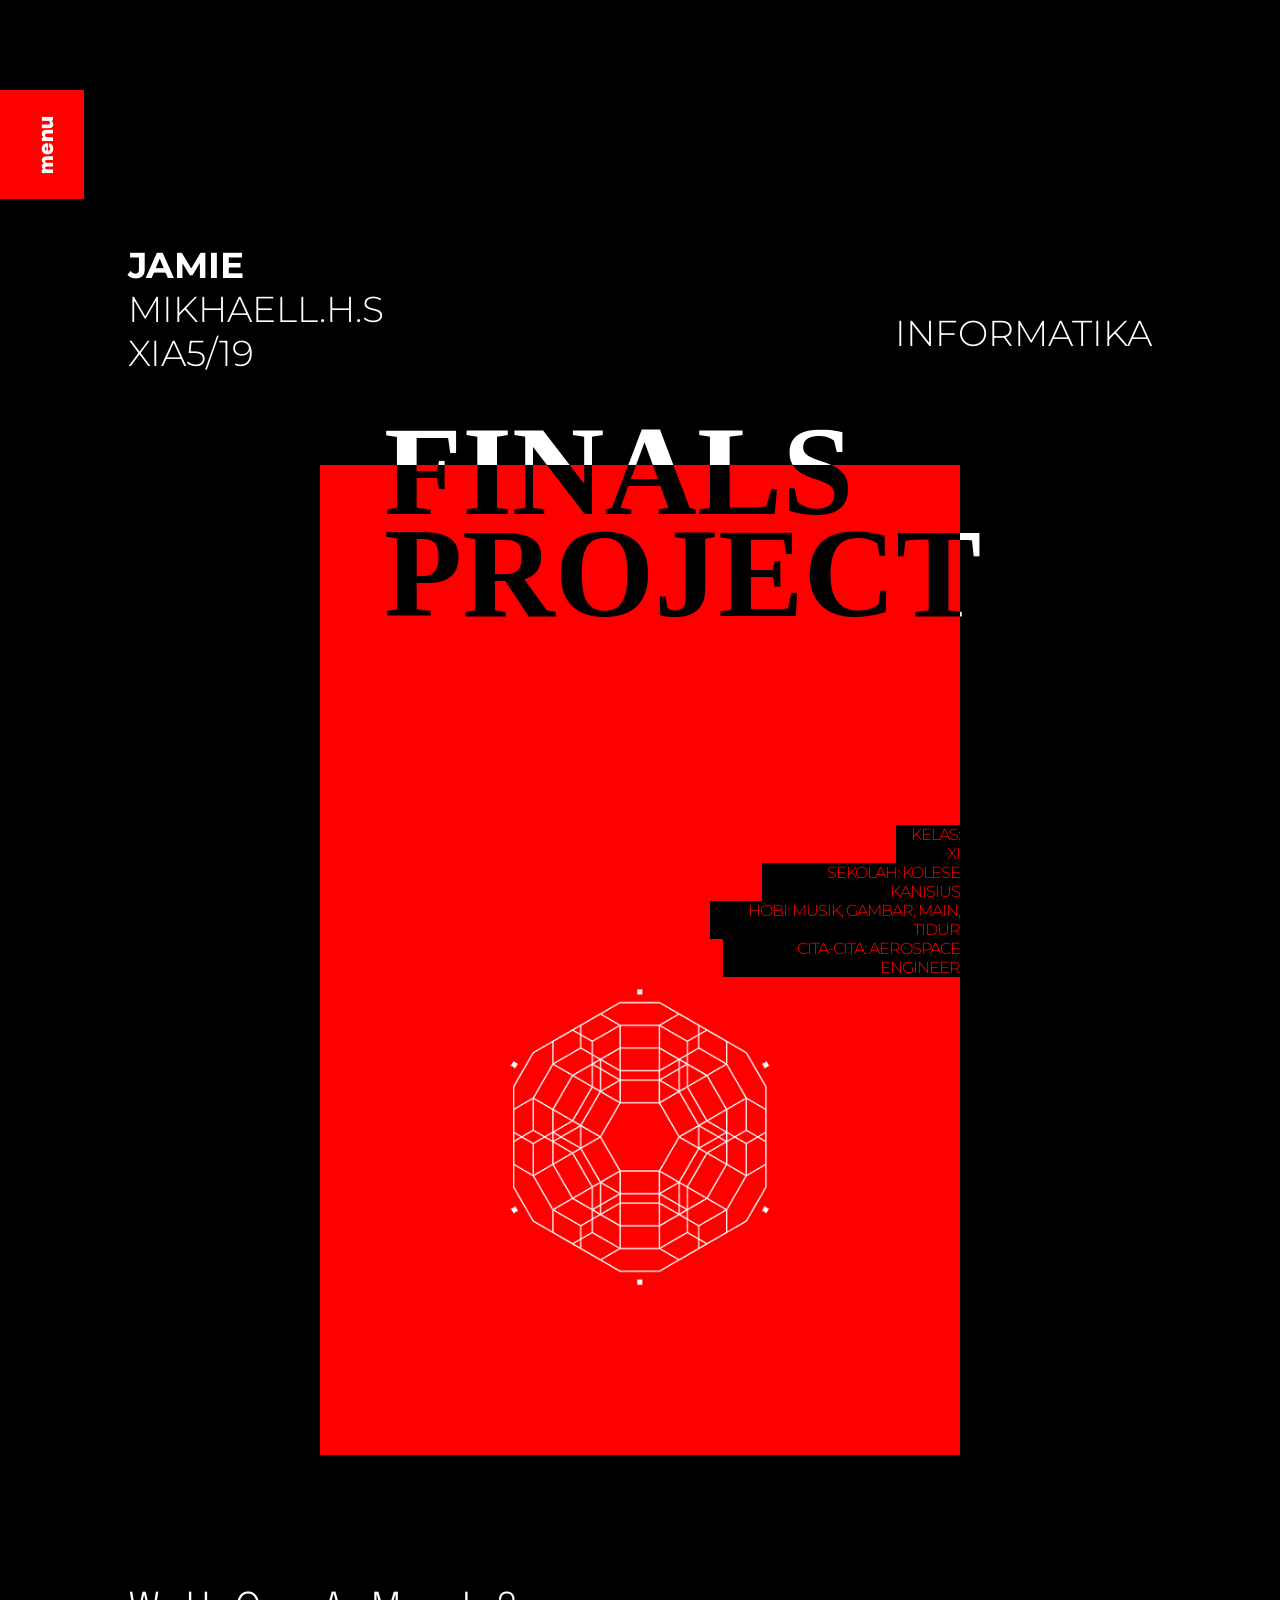
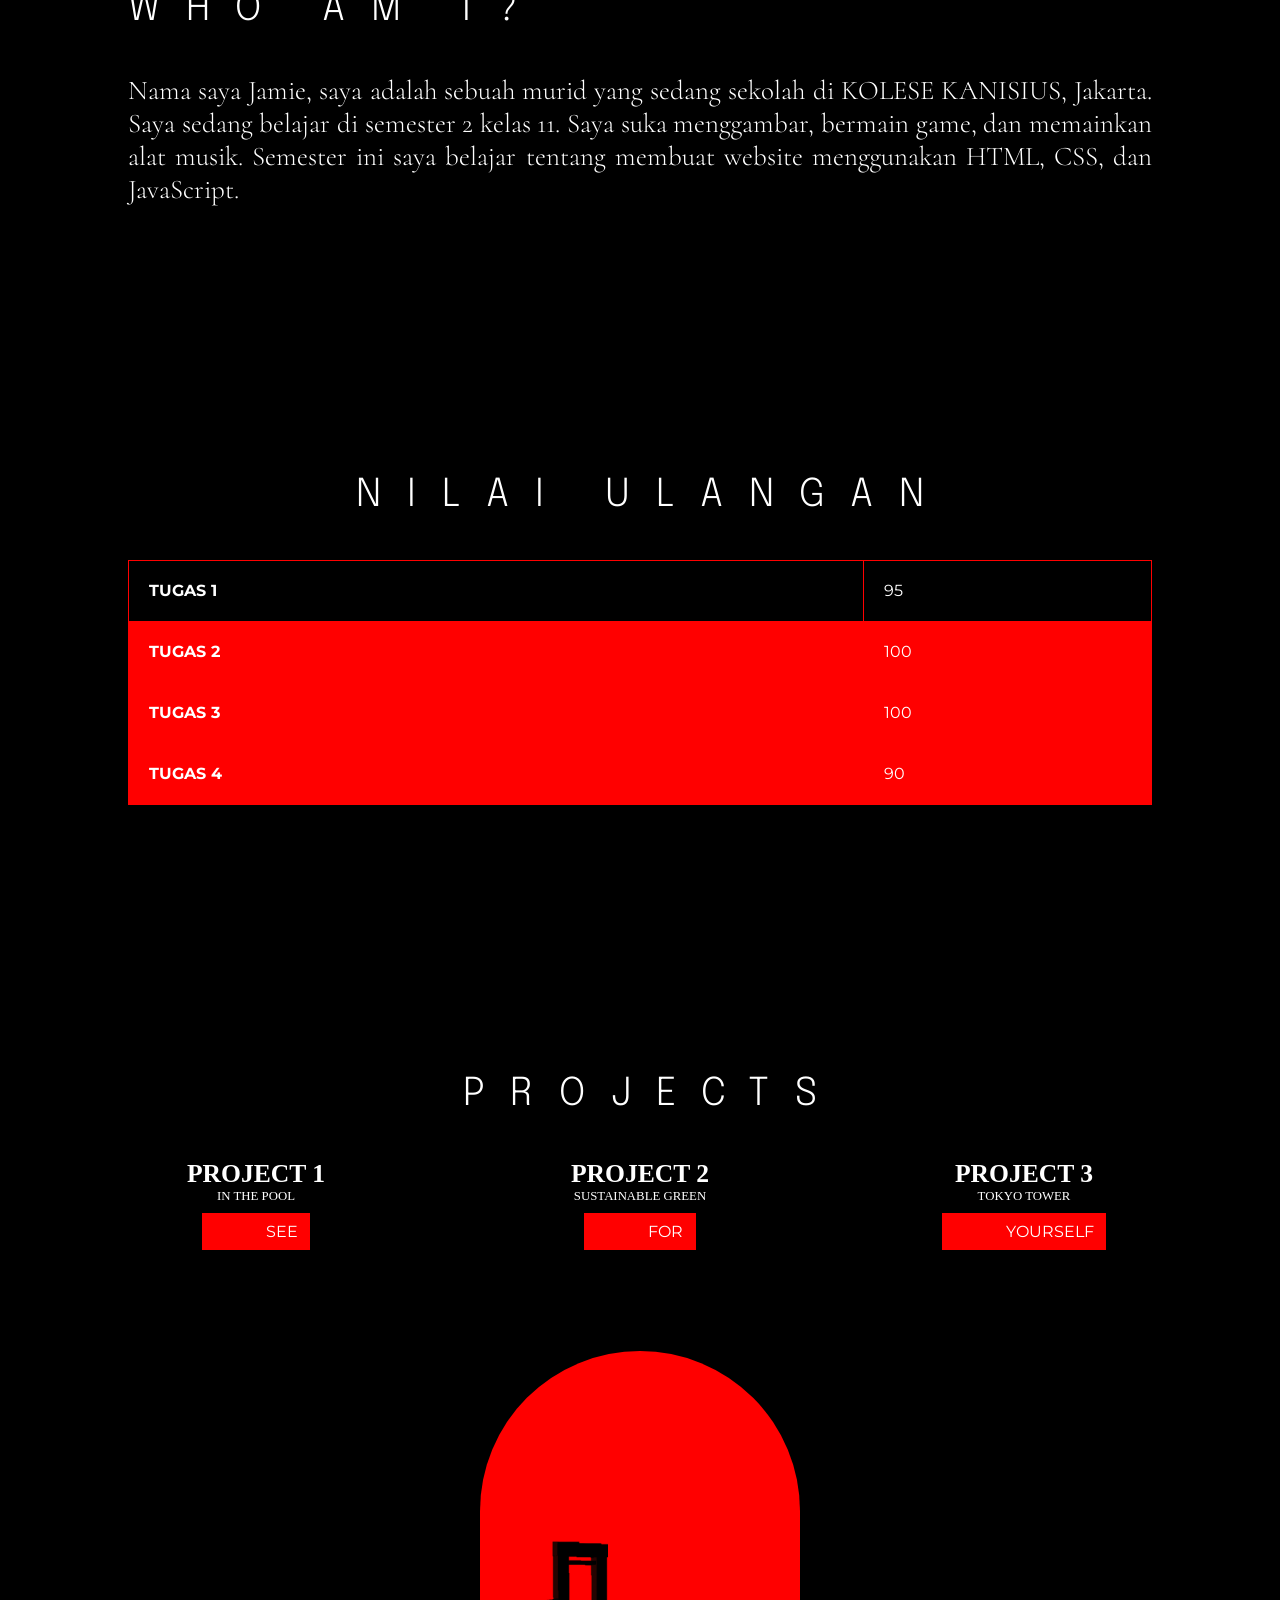
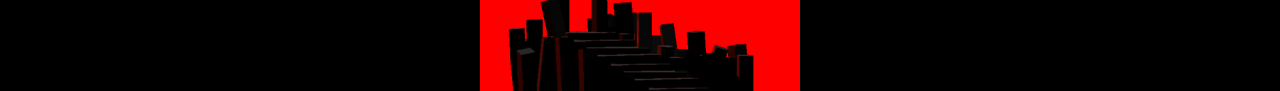
==== index.html @ e277d6a1 "Add files via upload" ====
<html>
<head>
    <title>me&me</title>
    <link rel="stylesheet" href="geomestyle.css">
    <link rel="preconnect" href="https://fonts.googleapis.com">
    <link rel="preconnect" href="https://fonts.gstatic.com" crossorigin>
    <link href="https://fonts.googleapis.com/css2?family=Cormorant:ital,wght@0,300..700;1,300..700&family=Darker+Grotesque:wght@300..900&family=Epilogue:ital,wght@0,100..900;1,100..900&family=M+PLUS+U:wght@100..900&family=Montserrat:ital,wght@0,100..900;1,100..900&family=Syncopate:wght@400;700&display=swap" rel="stylesheet">
</head>
<body>
    <script src="fine.js" defer></script>
    <nav class="navy">
        <input type="checkbox" id="mega-toggle" name="nav-toggle" class="toggle-radio">
        <div class="megan">
            <div class="menu-col">
                <a href="index.html">HOME</a>
                <a href="https://jg3003.github.io/FINALS.github.io">PROJECT 1</a>
                <a href="https://sustainablegreen-vnj.github.io/">PROJECT 2</a>
                <a href="iamthesecondihaveseennothing.html">PROJECT 3</a>
            </div>
        </div>
        <div class="dropdown">
            <label for="mega-toggle" class="droppy">menu</label>
        </div>
    </nav>
    <h2>JAMIE</h2>
    <h3>MIKHAELL.H.S</h3>
    <h3>XIA5/19</h3>
    <h3 class="right">INFORMATIKA</h3>
    <div class="scene">
        <h1 class="title white">FINALS<br>PROJECT</h1>
        <div class="cube">
        <h1 class="title black">FINALS<br>PROJECT</h1>
        <p class="bio uno">KELAS: XI</p>
        <p class="bio twos">SEKOLAH: KOLESE KANISIUS</p>
        <p class="bio tres">HOBI: MUSIK, GAMBAR, MAIN, TIDUR</p>
        <p class="bio quat">CITA-CITA: AEROSPACE ENGINEER</p>
        <img class="remember our promise" src="logoyolosiggy.png">
        </div>
    </div>
    <div class="yaper">
        <h4>WHO AM I?</h4>
        <p>
            Nama saya Jamie, saya adalah sebuah murid yang sedang sekolah di KOLESE KANISIUS, Jakarta. Saya sedang belajar di semester 2 kelas 
            11. Saya suka menggambar, bermain game, dan memainkan alat musik. Semester ini saya belajar tentang membuat website menggunakan 
            HTML, CSS, dan JavaScript.
        </p>
    </div>
    <div class="yoper">
        <h4>NILAI ULANGAN</h4>
        <table class="chair">
            <tr>
                <th>TUGAS 1</th>
                <td>95</td>
            </tr>
            <tr>
                <th>TUGAS 2</th>
                <td>100</td>
            </tr>
            <tr>
                <th>TUGAS 3</th>
                <td>100</td>
            </tr>
            <tr>
                <th>TUGAS 4</th>
                <td>90</td>
            </tr>
        </table>
    </div>
    <div class="yoper">
        <h4>PROJECTS</h4>
        <div class="cont">
            <div>
                <h5>PROJECT 1</h5>
                <p>IN THE POOL</p>
                <div class="innit">
                <a href="https://jg3003.github.io/FINALS.github.io">SEE</a>
                </div>
            </div>
            <div>
                <h5>PROJECT 2</h5>
                <p>SUSTAINABLE GREEN</p>
                <div class="innit">
                <a href="https://sustainablegreen-vnj.github.io/">FOR</a>
                </div>
            </div>
            <div>
                <h5>PROJECT 3</h5>
                <p>TOKYO TOWER</p>
                <div class="innit">
                <a href="iamthesecondihaveseennothing.html">YOURSELF</a>
                </div>
            </div>
        </div>
    </div>
</body>
<footer class="feet">
    <div class="kirkle"><img src="redgate.png"></div>
</footer>
</html>
---- geomestyle.css ----
* {
    padding: 0;
    margin: 0;
}
body p, h1, h2, h3, h4, h5, h6{
    color: white;
}
/*fontastic*/
.cormorant-fancy {
  font-family: "Cormorant", serif;
  font-optical-sizing: auto;
  font-weight: 500; /*300-700*/
  font-style: normal;
}
.montserrat-body2 {
  font-family: "Montserrat", sans-serif;
  font-optical-sizing: auto;
  font-weight: 500; /*100-900*/
  font-style: normal;
}
.syncopate-regular {
  font-family: "Syncopate", sans-serif;
  font-weight: 400;
  font-style: normal;
}

.syncopate-bold {
  font-family: "Syncopate", sans-serif;
  font-weight: 700;
  font-style: normal;
}
.darker-grotesque-body1 {
  font-family: "Darker Grotesque", sans-serif;
  font-optical-sizing: auto;
  font-weight: 500; /*300-900*/
  font-style: normal;
}
.epilogue-forgot {
  font-family: "Epilogue", sans-serif;
  font-optical-sizing: auto;
  font-weight: 500; /*100-900*/
  font-style: normal;
}
.m-plus-u-japanese {
  font-family: "M PLUS U", sans-serif;
  font-optical-sizing: auto;
  font-weight: 500; /*100-900*/
  font-style: normal;
}
/*-------------------------------------------------fontastic-------------------------------------------------*/





::-webkit-scrollbar {
    width: 7px;
}
::-webkit-scrollbar-track {
    background: rgba(117, 0, 0, 0.199);
}
::-webkit-scrollbar-thumb {
    background: red;
    border-radius: 10;
}
body {
    background-color: black;
}
.navy {
    padding: 10vh 0;
}
.dropdown {
    padding: 4vh 1vw;
    background: red;
    color: white;
    cursor: pointer;
    transition: cubic-bezier(0.075, 0.82, 0.165, 1) 0.5s;
    position: fixed;
    top: 10vh;
    left: 0;
    z-index: 100;
}
.droppy {
    display: inline-block;
    transform: rotate(-90deg);
    font-size: 3vh;
    font-weight: 900;
    cursor: pointer;
    font-family: "Darker Grotesque", sans-serif;
}
.dropdown:hover {
    padding-right: 2vw;
}
.toggle-radio {
    display: none;
}
.megan {
    position: fixed;
    top: 0;
    left: 0;
    width: 20vw;
    min-height: 100vh;
    background: rgba(8, 8, 8, 0.25);
    backdrop-filter: blur(10px);
    padding: 25vh 5vw;
    z-index: 50;
    font-family: "Montserrat", sans-serif;
    font-weight: 300;
    line-height: 2;
    display: flex;
    pointer-events: none;
    transform: translateX(-100%);
    transition: transform 0.5s cubic-bezier(0.785, 0.135, 0.15, 0.86);
}
.menu-col{
    display:flex;
    flex-direction:column;
    gap:20px;
}
.menu-col a{
    color:white;
    text-decoration:none;
    font-size:2rem;
    font-weight:700;
    transition:.3s;
}
.menu-col a:hover{
    transform:translateX(1vw);
}
.toggle-radio:checked ~ .megan{
    transform:translateX(0);
    pointer-events:auto;
}
h2, h3{
    font-family: montserrat;
    font-size: 4vh;
    padding-left: 10vw;
    color: white;
}
.right {
    float: right;
    padding-right: 10vw;
    margin-top: -5vw;
}
h2 {
    padding-top: 7vh;
}
h3 {
    font-weight: 300;
}
.scene{
    position: relative;
    margin-top: -5vh;
}
.cube{
  position:absolute;
  top:15vh;
  left:25vw;
  width:50vw;
  height:110vh;
  background:rgb(255, 0, 0);
  overflow:hidden;
}
.uno {
    margin-top: 40vh;
    margin-left: 45vw;
}
.twos {
    margin-left: 34.5vw;
}
.tres {
    margin-left: 30.5vw;
}
.quat {
    margin-left: 31.5vw;
}
.bio {
    text-align: right;
    font-family: montserrat;
    letter-spacing: -1px;
    font-weight: 300;
    color: red;
    background-color: black;
}
.title{
  font-family:syncopate;
  font-weight:700;
  font-size:10vw;
  line-height:0.8;
  position:absolute;
  top:10vh;
  left:30vw;
  margin:0;
}
.white{
  color:white;
}
.black{
  color:black;
  top:-5vh;
  left:5vw;
}
.promise {
    width: 25vw;
    margin-left: 12.5vw;
}
.yaper {
    margin-top: 140vh;
    margin-left: 10vw;
    margin-right: 10vw;
}
.yoper {
    margin: 30vh 10vw;
}
.yaper h4,.yoper h4 {
    font-family: epilogue;
    font-weight: 300;
    font-size: 3vw;
    letter-spacing: 2vw;
    color: white;
    padding-bottom: 5vh;
}
.yoper h4 {text-align: center; padding-left: 2vw;}
.yaper p, .yoper p{
    font-family: cormorant;
    font-weight: 300;
    font-size: 3vh;
    color: white;
    text-align: justify;
}
.chair {
    color: white;
    width: 100%;
    border-collapse: collapse;
    font-family: montserrat;
}
.chair th, td {
    border: 1px solid red;
    text-align: left;
    padding-left: 2vw;
    padding: 2%;
}
.chair tr:nth-child(n+2) {
    background-color: red;
    border-color: white;
}
.chair tr:nth-child(1):hover {
    background-color: rgb(14, 14, 14);
}
.chair tr:hover {
    background-color: rgb(226, 0, 0);
}
.cont {
    display: grid;
    grid-template-columns: 1fr 1fr 1fr;
    width: 100%;
    text-align: center;
    gap: 10vw;
}
.cont h5 {
    font-family: syncopate;
    font-weight: 600;
    font-size: 2vw;
}
.cont p {
    font-family: syncopate;
    font-weight: 400;
    font-size: 1vw;
    text-align: center;
    padding-bottom: 2vh;
}
.cont a{
    font-family: montserrat;
    color: white;
    text-decoration: none;
    padding: 1vh 1vw 1vh 5vw;
    background-color: red;
}
.innit {
}
.kirkle {
    width: 25vw;
    height: 25vw;
    background-color: red;
    border-radius: 50%;
    position: absolute;
}
.kirkle img {
    width: 100%;
    padding-top: 50%;
    position: absolute;
}
.feet {
    text-align-last: justify;
    text-justify: inter-word;
    width: 100%;
    display: grid;
    place-items: center;
}


/*-------------------MOBILITY---------------------*/
@media (max-width: 380px) {
    .megan {
        width: 60vw;
    }
    .title {
        font-size: 13vw;
    }
    .cube {
        left: 2vw;
        width: 96vw;
    }
    .yaper h4, .yoper h4 {
        letter-spacing: 0.2rem;
    }
}

/*---------tabby---------*/
@media (max-width: 900px) {
    .menu-col a  {
        font-size: 1rem;
    }
    .megan {
        width: 40vw;
        padding: 15vh 10vw;
    }
    .cube {
        left: 17vw;
        width: 70vw;
    }
    .title {
        left: 20vw;
        font-size: clamp(2rem, 12vw, 8rem);
    }
    .black {
        left: 3vw;
    }
    .cont {
        gap: 5vw;
    }
    .cont h5 {
        font-size: clamp(0.65rem, 2.5vw, 1.5rem);
    }
    .yaper {
        margin-top: 130vh;
    }
}
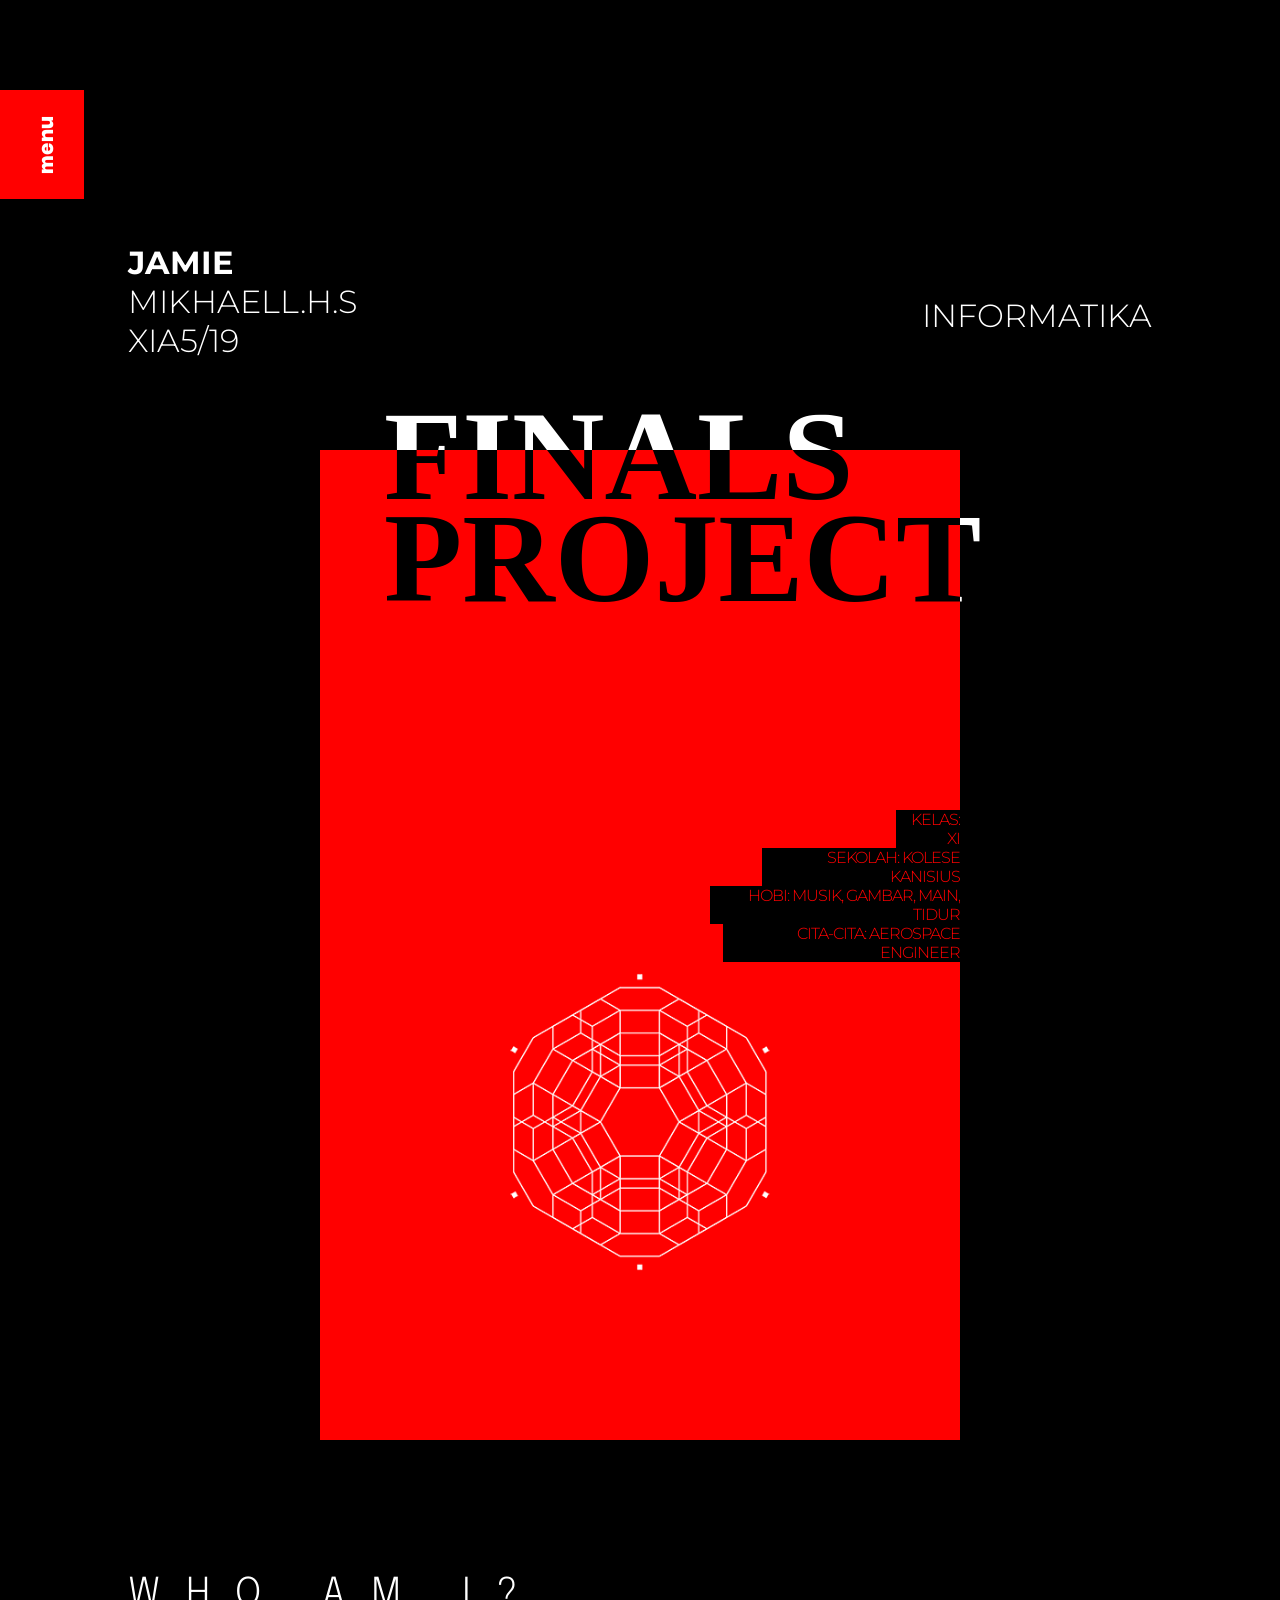
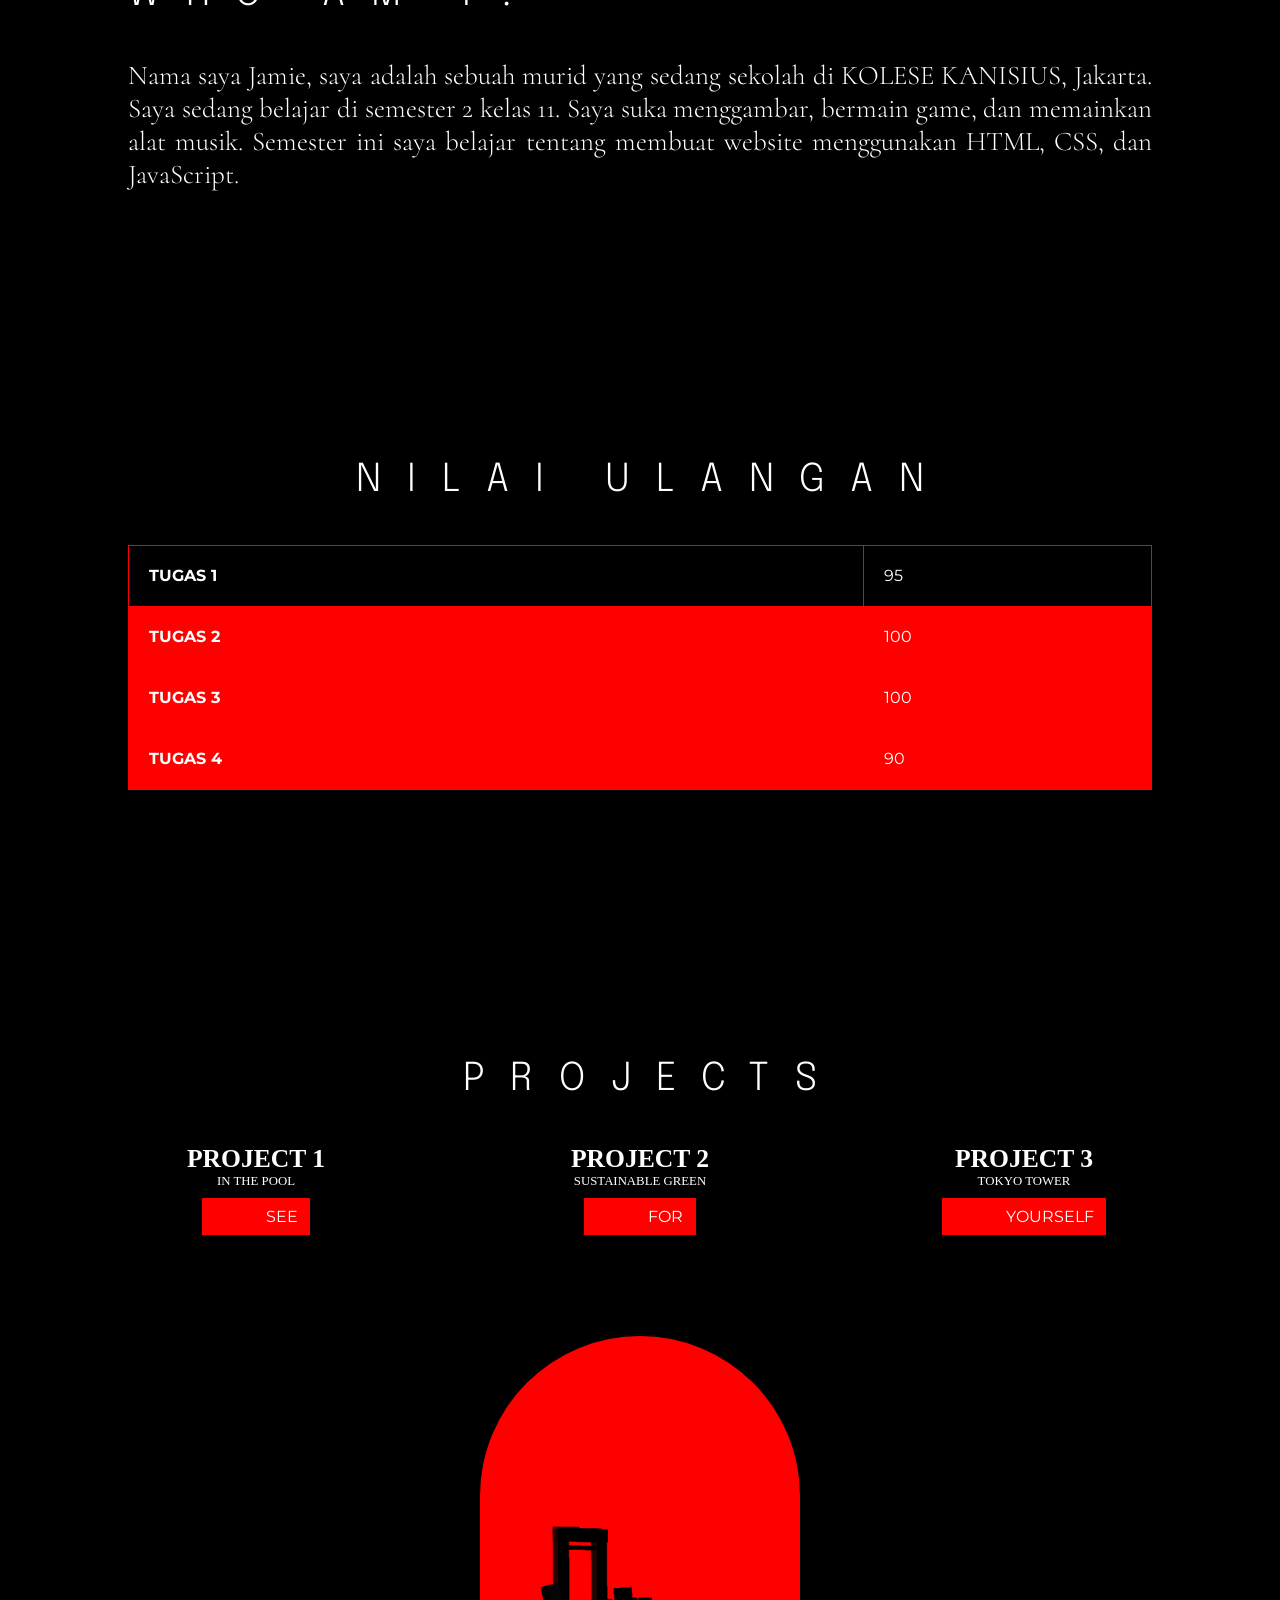
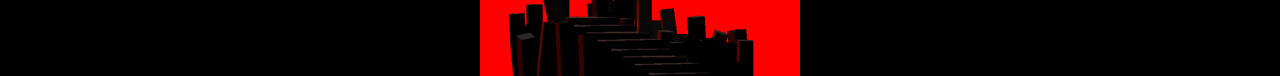
==== commit 3ebf9538: "Update index.html" ====
--- a/index.html
+++ b/index.html
@@ -22,10 +22,10 @@
             <label for="mega-toggle" class="droppy">menu</label>
         </div>
     </nav>
-    <h2>JAMIE</h2>
-    <h3>MIKHAELL.H.S</h3>
-    <h3>XIA5/19</h3>
-    <h3 class="right">INFORMATIKA</h3>
+    <h2 class="mini">JAMIE</h2>
+    <h3 class="mini">MIKHAELL.H.S</h3>
+    <h3 class="mini">XIA5/19</h3>
+    <h3 class="right mini">INFORMATIKA</h3>
     <div class="scene">
         <h1 class="title white">FINALS<br>PROJECT</h1>
         <div class="cube">
@@ -96,4 +96,4 @@
 <footer class="feet">
     <div class="kirkle"><img src="redgate.png"></div>
 </footer>
-</html>+</html>
--- a/geomestyle.css
+++ b/geomestyle.css
@@ -131,9 +131,9 @@
     transform:translateX(0);
     pointer-events:auto;
 }
-h2, h3{
+.mini{
     font-family: montserrat;
-    font-size: 4vh;
+    font-size: clamp(0.9rem, 2.5vw, 2rem);
     padding-left: 10vw;
     color: white;
 }
@@ -314,8 +314,62 @@
     .yaper h4, .yoper h4 {
         letter-spacing: 0.2rem;
     }
-}
-
+    .mini {
+        font-size: 1rem;
+    }
+}
+@media (max-width: 600px) {
+    .navy { padding: 5vh 0; }
+    .megan { width: 100vw; padding: 15vh 12vw; }
+    .dropdown { padding: 3vh 3vw; top: 5vh; }
+    .droppy { font-size: 2.5vh; }
+    h2, h3 {
+        padding-left: 6vw;
+        font-size: clamp(0.85rem, 4vw, 1.2rem);
+    }
+    h2 { padding-top: 12vh; }
+    h3 { padding-top: 0; }
+    .right {
+        float: none;
+        display: block;
+        padding-left: 6vw;
+        padding-right: 0;
+        margin-top: 0.5vh;
+        font-size: clamp(0.75rem, 3.5vw, 1rem);
+    }
+    .scene { min-height: 70vh; }
+    .cube {
+        left: 5vw;
+        width: 90vw;
+        top: 10vh;
+        height: 30vh;
+    }
+    .title {
+        font-size: clamp(1.8rem, 14vw, 5rem);
+        top: 8vh;
+        left: 8vw;
+    }
+    .black { top: -2vh; left: 2vw; }
+    .uno  { margin-top: 20vh; margin-left: 35%; }
+    .twos { margin-left: 20%; }
+    .tres { margin-left: 15%; }
+    .quat { margin-left: 16%; }
+    .yaper { margin-top: 65vh; margin-left: 6vw; margin-right: 6vw; }
+    .yoper { margin: 8vh 6vw; }
+    .yaper h4, .yoper h4 {
+        font-size: clamp(1rem, 5vw, 1.6rem);
+        letter-spacing: clamp(0.2rem, 3vw, 1rem);
+        padding-bottom: 3vh;
+    }
+    .yoper h4 { padding-left: 0; }
+    .cont { grid-template-columns: 1fr; gap: 6vw; }
+    .cont h5 { font-size: clamp(0.9rem, 5vw, 1.4rem); }
+    .cont p { font-size: clamp(0.65rem, 3vw, 0.9rem); }
+    .cont a { font-size: clamp(0.75rem, 3.5vw, 1rem); }
+    .innit { padding: 3% 5%; }
+    .kirkle { width: clamp(60px, 20vw, 100px); height: clamp(60px, 20vw, 100px); }
+    .feet { height: clamp(60px, 20vw, 100px); margin-top: 6vh; }
+}
 /*---------tabby---------*/
 @media (max-width: 900px) {
     .menu-col a  {
@@ -345,4 +399,4 @@
     .yaper {
         margin-top: 130vh;
     }
-}+}
